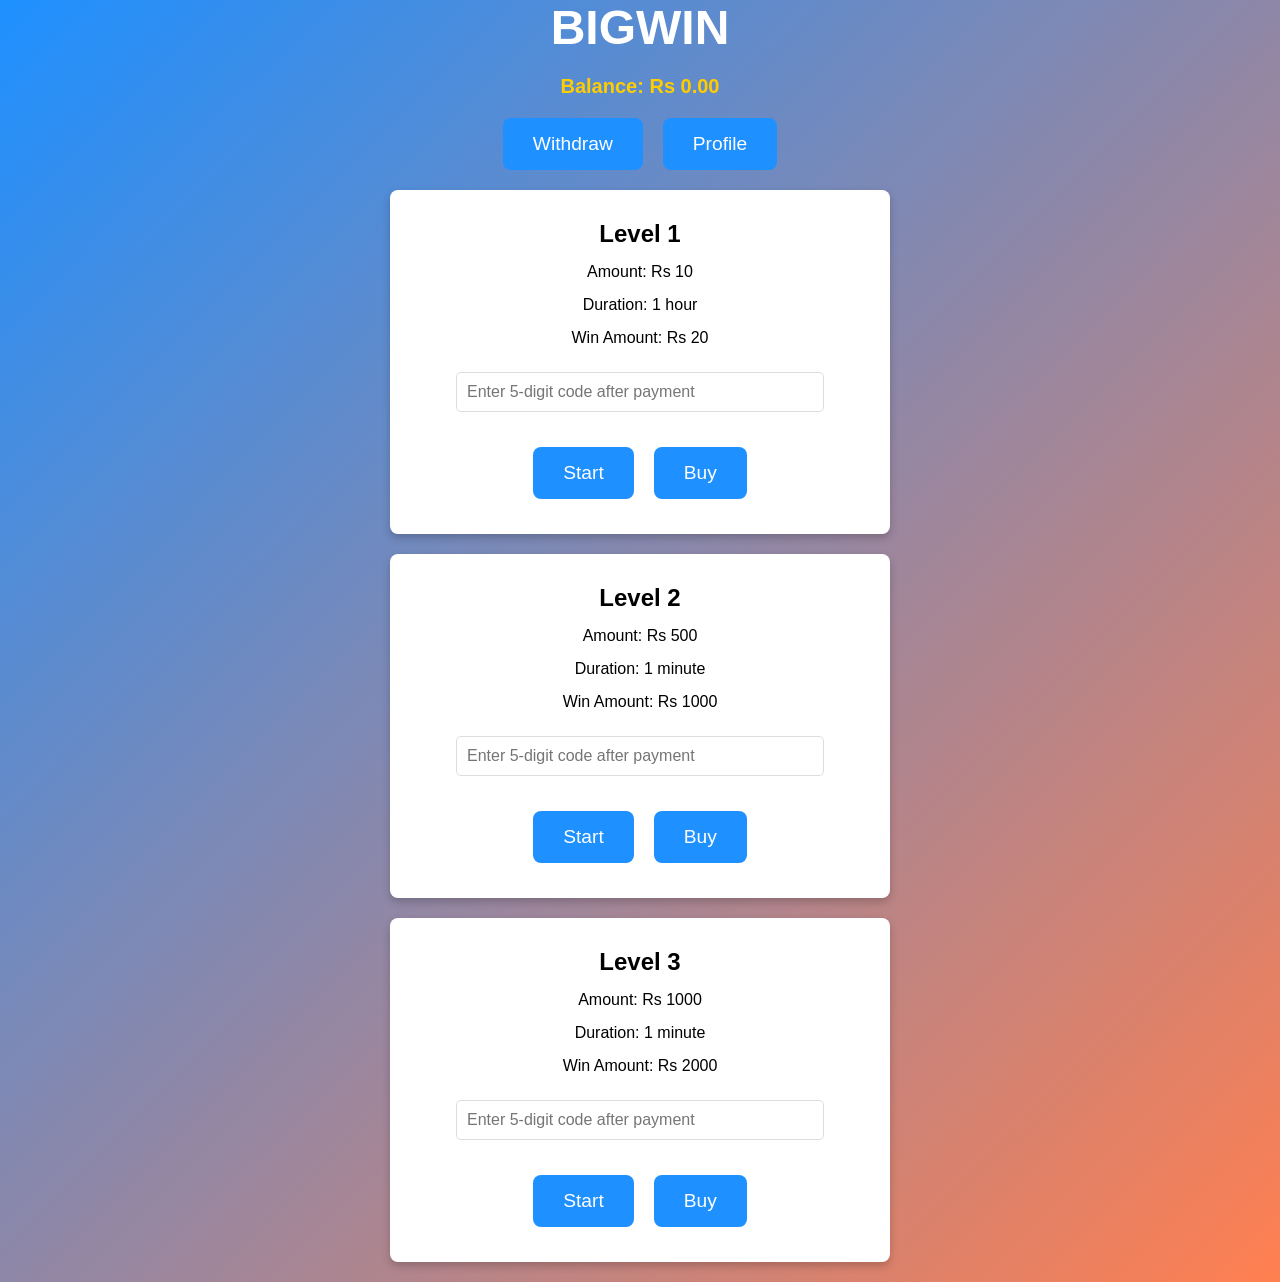
==== home.html @ 79a1d6db "Add files via upload" ====
<!DOCTYPE html>
<html lang="en">
  <head>
    <meta charset="UTF-8" />
    <meta name="viewport" content="width=device-width, initial-scale=1.0" />
    <title>BIGWIN</title>
    <link rel="stylesheet" href="home.css" />
    <script>
      // Function to set a cookie
      function setCookie(name, value, days) {
        const date = new Date();
        date.setTime(date.getTime() + days * 24 * 60 * 60 * 1000);
        document.cookie = `${name}=${value};expires=${date.toUTCString()};path=/`;
      }

      // Function to get a cookie value
      function getCookie(name) {
        const cookies = document.cookie.split(";");
        for (let i = 0; i < cookies.length; i++) {
          const cookie = cookies[i].trim();
          if (cookie.startsWith(`${name}=`)) {
            return cookie.substring(name.length + 1);
          }
        }
        return null;
      }

      // Function to update balance in the cookie and display it
      function updateBalance(amount) {
        let currentBalance = parseFloat(getCookie("balance")) || 0;
        currentBalance += amount;
        setCookie("balance", currentBalance.toFixed(2), 1); // Store in cookie, up to 1 day
        document.getElementById(
          "balanceAmount"
        ).textContent = `Rs ${currentBalance.toFixed(2)}`;
      }

      // Function to start or resume a timer
      function startTimer(id, duration) {
        let timer = duration; // Duration set to 1 hour (3600 seconds)
        const element = document.getElementById(id);

        // Display the timer
        element.style.display = "block";

        const interval = setInterval(() => {
          const hours = Math.floor(timer / 3600);
          const minutes = Math.floor((timer % 3600) / 60);
          const seconds = timer % 60;
          element.innerHTML = `${hours < 10 ? "0" : ""}${hours}:${
            minutes < 10 ? "0" : ""
          }${minutes}:${seconds < 10 ? "0" : ""}${seconds}`;
          timer--;

          // Save the timer in a cookie
          setCookie(`timer_${id}`, timer, 1);

          if (timer < 0) {
            clearInterval(interval);
            element.innerHTML = "Time's up!";
            setCookie(`timer_${id}`, "", -1); // Clear the cookie

            // Add Rs 20 to the balance ONLY after the timer ends
            updateBalance(20);
          }
        }, 1000);
      }

      // Function to verify input codes and start the timer
      function verifyCode(level, timerId) {
        const input = document.getElementById(`input-${level}`);
        let correctCode;
        const usedCode = getCookie(`usedCodeLevel${level}`); // Check if the code was used already

        if (usedCode) {
          displayError(level, "Only for one-time use");
          return;
        }

        if (level === 1) {
          correctCode = "12345";
        } else if (level === 2) {
          correctCode = "67890";
        } else if (level === 3) {
          correctCode = "abcde";
        }

        const errorMsg = document.getElementById(`error-${level}`);

        if (input.value === correctCode) {
          errorMsg.textContent = "";
          // Mark the code as used
          setCookie(`usedCodeLevel${level}`, "true", 1); // Set the code as used for 1 day

          // Check if a timer already exists in the cookie
          const savedTimer = getCookie(`timer_${timerId}`);
          if (savedTimer && !isNaN(savedTimer) && savedTimer > 0) {
            startTimer(timerId, parseInt(savedTimer)); // Start from saved cookie time
          } else {
            startTimer(timerId, 3600); // Start a new timer with 1-hour duration (3600 seconds)
          }
        } else {
          errorMsg.textContent = "Enter correct code";
        }
      }

      // Resume timers and balance on page load
      window.onload = () => {
        const levels = [1, 2, 3];
        levels.forEach((level) => {
          const timerId = `timer${level}`;
          const savedTimer = getCookie(`timer_${timerId}`);

          if (savedTimer && !isNaN(savedTimer) && savedTimer > 0) {
            const timerElement = document.getElementById(timerId);
            timerElement.style.display = "block"; // Ensure the timer is visible
            startTimer(timerId, parseInt(savedTimer));
          } else {
            // Hide the timer if no valid cookie exists
            const timerElement = document.getElementById(timerId);
            if (timerElement) {
              timerElement.style.display = "none";
              timerElement.innerHTML = ""; // Clear any content
            }
          }
        });

        // Initialize balance from the cookie and display it
        const savedBalance = getCookie("balance");
        if (savedBalance) {
          document.getElementById(
            "balanceAmount"
          ).textContent = `Rs ${savedBalance}`;
        } else {
          updateBalance(0); // Initialize balance to 0 if not present
        }
      };

      // Display error message in popup
      function displayError(level, message) {
        const errorPopup = document.getElementById("errorPopup");
        const errorMsg = document.getElementById("errorMessage");
        errorMsg.textContent = message;
        errorPopup.style.display = "block";
      }

      // Close the error popup
      function closePopup() {
        const errorPopup = document.getElementById("errorPopup");
        errorPopup.style.display = "none";
      }
    </script>
  </head>
  <body>
    <h1>BIGWIN</h1>
    <div id="balance" class="balance">
      Balance: <span id="balanceAmount">Rs 00.00</span>
    </div>

    <div class="button-container">
      <button class="button" onclick="window.location.href='d.html'">
        Withdraw
      </button>
      <button class="button" onclick="openProfilePopup()">Profile</button>
    </div>

    <div id="profilePopup" class="popup">
      <p>You need to cross the level too</p>
      <button class="close-btn" onclick="closePopup()">Close</button>
    </div>

    <!-- Level 1 -->
    <div class="container">
      <h2>Level 1</h2>
      <p>Amount: Rs 10</p>
      <p>Duration: 1 hour</p>
      <p>Win Amount: Rs 20</p>
      <input
        id="input-1"
        class="input-code"
        type="text"
        placeholder="Enter 5-digit code after payment"
      />
      <div class="button-container">
        <button class="button" onclick="verifyCode(1, 'timer1')">Start</button>
        <button class="button" onclick="window.location.href='deposit.html'">
          Buy
        </button>
      </div>
      <div class="error" id="error-1"></div>
      <div class="timer" id="timer1"></div>
    </div>

    


    <!-- Level 2 -->
    <div class="container">
      <h2>Level 2</h2>
      <p>Amount: Rs 500</p>
      <p>Duration: 1 minute</p>
      <p>Win Amount: Rs 1000</p>
      <input
        id="input-2"
        class="input-code"
        type="text"
        placeholder="Enter 5-digit code after payment"
      />
      <div class="button-container">
        <button class="button" onclick="verifyCode(2, 'timer2')">Start</button>
        <button class="button" onclick="window.location.href='deposit.html'">
          Buy
        </button>
      </div>
      <div class="error" id="error-2"></div>
      <div class="timer" id="timer2"></div>
    </div>

    <!-- Level 3 -->
    <div class="container">
      <h2>Level 3</h2>
      <p>Amount: Rs 1000</p>
      <p>Duration: 1 minute</p>
      <p>Win Amount: Rs 2000</p>
      <input
        id="input-3"
        class="input-code"
        type="text"
        placeholder="Enter 5-digit code after payment"
      />
      <div class="button-container">
        <button class="button" onclick="verifyCode(3, 'timer3')">Start</button>
        <button class="button" onclick="window.location.href='deposit.html'">
          Buy
        </button>
      </div>
      <div class="error" id="error-3"></div>
      <div class="timer" id="timer3"></div>
    </div>

    <!-- Error Popup -->
    <div id="errorPopup" class="popup">
      <p id="errorMessage"></p>
      <button class="close-btn" onclick="closePopup()">
        ONLY FOR ONE TIME TAP TO CLOSE
      </button>
    </div>
  </body>
</html>
---- home.css ----
* {
  margin: 0;
  padding: 0;
  box-sizing: border-box;
  font-family: Arial, sans-serif;
}
body {
  display: flex;
  align-items: center;
  justify-content: center;
  flex-direction: column;
  min-height: 100vh;
  background: linear-gradient(135deg, #1e90ff, #ff7f50);
  overflow-y: auto; /* Allow vertical scrolling */
  padding-bottom: 20px;
}

h1 {
  font-size: 3rem;
  color: #fff;
  animation: fadeIn 1.5s forwards, bounce 1s infinite alternate;
}
@keyframes bounce {
  from {
    transform: translateY(0);
  }
  to {
    transform: translateY(-10px);
  }
}

.button-container {
  display: flex;
  justify-content: center; /* Centers buttons horizontally */
  gap: 20px; /* Spacing between the buttons */
  margin-top: 20px;
}
.button {
  padding: 15px 30px;
  font-size: 1.2rem;
  color: #fff;
  background-color: #1e90ff;
  border: none;
  border-radius: 8px;
  cursor: pointer;
  transition: transform 0.3s ease, background-color 0.3s ease,
    box-shadow 0.3s ease;
  animation: fadeInUp 1.5s forwards;
}
.button:hover {
  background-color: #ff7f50;
  transform: translateY(-5px);
  box-shadow: 0 4px 10px rgba(255, 127, 80, 0.5);
}
@keyframes fadeInUp {
  from {
    opacity: 0;
    transform: translateY(20px);
  }
  to {
    opacity: 1;
    transform: translateY(0);
  }
}
.button:focus {
  outline: none;
  box-shadow: 0 0 10px rgba(30, 144, 255, 0.6);
}

.background-animation {
  position: absolute;
  width: 100vw;
  height: 100vh;
  overflow: hidden;
  z-index: -1;
}
.background-animation span {
  position: absolute;
  display: block;
  width: 60px;
  height: 60px;
  background: rgba(255, 255, 255, 0.15);
  border-radius: 50%;
  animation: animate 25s linear infinite;
}
.background-animation span:nth-child(odd) {
  background: rgba(255, 255, 255, 0.2);
}
@keyframes animate {
  0% {
    transform: scale(0) translateY(0);
    opacity: 1;
  }
  100% {
    transform: scale(1) translateY(-100vh);
    opacity: 0;
  }
}
.background-animation span:nth-child(1) {
  left: 5%;
  animation-delay: 0s;
}
.background-animation span:nth-child(2) {
  left: 25%;
  animation-delay: 3s;
}
.background-animation span:nth-child(3) {
  left: 50%;
  animation-delay: 6s;
}
.background-animation span:nth-child(4) {
  left: 75%;
  animation-delay: 9s;
}
.background-animation span:nth-child(5) {
  left: 95%;
  animation-delay: 12s;
}

.popup {
  display: none;
  position: fixed;
  top: 50%;
  left: 50%;
  transform: translate(-50%, -50%);
  width: 300px;
  padding: 20px;
  background-color: #fff;
  border-radius: 8px;
  box-shadow: 0 4px 8px rgba(0, 0, 0, 0.2);
  text-align: center;
  z-index: 1;
}
.popup p {
  font-size: 1.1rem;
  color: #333;
  margin-bottom: 20px;
}
.close-btn {
  padding: 10px 20px;
  font-size: 1rem;
  color: #fff;
  background-color: #1e90ff;
  border: none;
  border-radius: 5px;
  cursor: pointer;
}
.close-btn:hover {
  background-color: #ff7f50;
}

/* Container Styles */
.container {
  width: 90%;
  max-width: 500px;
  background: #fff;
  border-radius: 8px;
  padding: 30px 20px; /* Increased padding for better space */
  margin-top: 20px;
  box-shadow: 0 4px 8px rgba(0, 0, 0, 0.2);
  text-align: center;
  transition: transform 0.3s;
  cursor: pointer;
  display: flex;
  flex-direction: column;
  align-items: center;
}

.container h2,
.container p,
.container .input-code {
  margin-bottom: 15px;
}

/* Input Fields */
.input-code {
  padding: 10px;
  margin-top: 10px;
  width: 80%;
  font-size: 1rem;
  border: 1px solid #ddd;
  border-radius: 5px;
}

/* Error Message Styling */
.error {
  color: red;
  font-size: 0.9rem;
  margin-top: 5px;
}

/* Timer Styling */
.timer {
  font-size: 1.2rem;
  color: #ff7f50;
  font-weight: bold;
  margin-top: 10px;
}

/* Scroll Buttons Styles */
.scroll-buttons {
  position: fixed;
  right: 20px;
  bottom: 20px;
  display: flex;
  flex-direction: column;
  gap: 10px;
}

.scroll-button {
  padding: 10px;
  background-color: rgba(255, 255, 255, 0.8);
  border: none;
  border-radius: 50%;
  cursor: pointer;
  font-size: 1.5rem;
  transition: background-color 0.3s ease;
}

.scroll-button:hover {
  background-color: rgba(255, 127, 80, 0.7);
}

/* Responsive Styles */
@media (max-width: 600px) {
  h1 {
    font-size: 2.5rem;
  }
  .button {
    padding: 10px 20px;
    font-size: 1rem;
  }
  .container {
    padding: 20px 15px;
  }
}
/* Styling for the Balance section */
#balance {
  font-size: 20px;
  color: #ffcc00; /* Gold color for emphasis */
  text-align: center;
  margin-top: 20px;
  font-weight: bold;
  animation: balanceAnimation 2s ease-in-out infinite;
}

/* Keyframes for the balance animation */
@keyframes balanceAnimation {
  0% {
    transform: scale(1);
    opacity: 1;
  }
  50% {
    transform: scale(1.2);
    opacity: 0.8;
  }
  100% {
    transform: scale(1);
    opacity: 1;
  }
}
.popup {
  display: none;
  position: fixed;
  top: 50%;
  left: 50%;
  transform: translate(-50%, -50%);
  background-color: #333; /* Solid dark background */
  color: white;
  padding: 20px;
  border-radius: 10px;
  box-shadow: 0px 0px 15px rgba(0, 0, 0, 0.5);
  text-align: center;
  z-index: 1000; /* Ensure it appears above other content */
}

.popup p {
  margin: 10px 0;
  font-size: 18px;
  font-weight: bold; /* Make the message bold */
}

.close-btn {
  background-color: #ff4c4c; /* Red background for close button */
  color: white;
  border: none;
  padding: 10px 20px;
  border-radius: 5px;
  cursor: pointer;
  font-size: 16px;
  transition: background-color 0.3s ease;
}

.close-btn:hover {
  background-color: #cc0000; /* Darker red on hover */
}
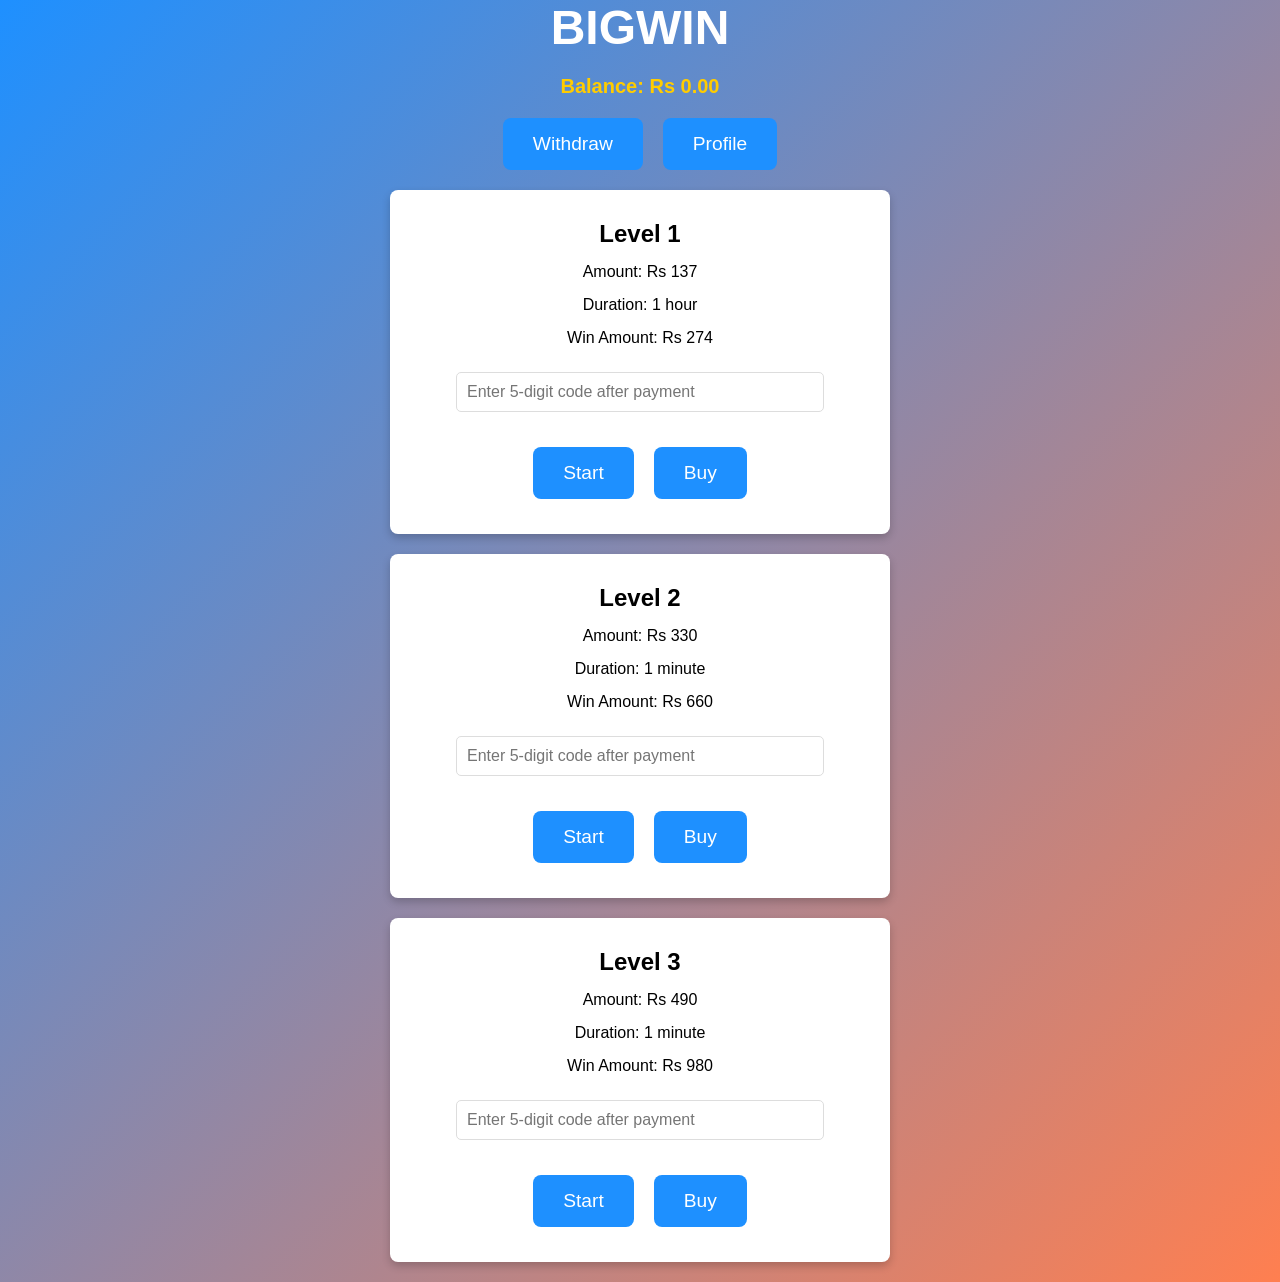
==== commit e05c7c0f: "Update home.html" ====
--- a/home.html
+++ b/home.html
@@ -172,9 +172,9 @@
     <!-- Level 1 -->
     <div class="container">
       <h2>Level 1</h2>
-      <p>Amount: Rs 10</p>
+      <p>Amount: Rs 137</p>
       <p>Duration: 1 hour</p>
-      <p>Win Amount: Rs 20</p>
+      <p>Win Amount: Rs 274</p>
       <input
         id="input-1"
         class="input-code"
@@ -197,9 +197,9 @@
     <!-- Level 2 -->
     <div class="container">
       <h2>Level 2</h2>
-      <p>Amount: Rs 500</p>
+      <p>Amount: Rs 330</p>
       <p>Duration: 1 minute</p>
-      <p>Win Amount: Rs 1000</p>
+      <p>Win Amount: Rs 660</p>
       <input
         id="input-2"
         class="input-code"
@@ -219,9 +219,9 @@
     <!-- Level 3 -->
     <div class="container">
       <h2>Level 3</h2>
-      <p>Amount: Rs 1000</p>
+      <p>Amount: Rs 490</p>
       <p>Duration: 1 minute</p>
-      <p>Win Amount: Rs 2000</p>
+      <p>Win Amount: Rs 980</p>
       <input
         id="input-3"
         class="input-code"
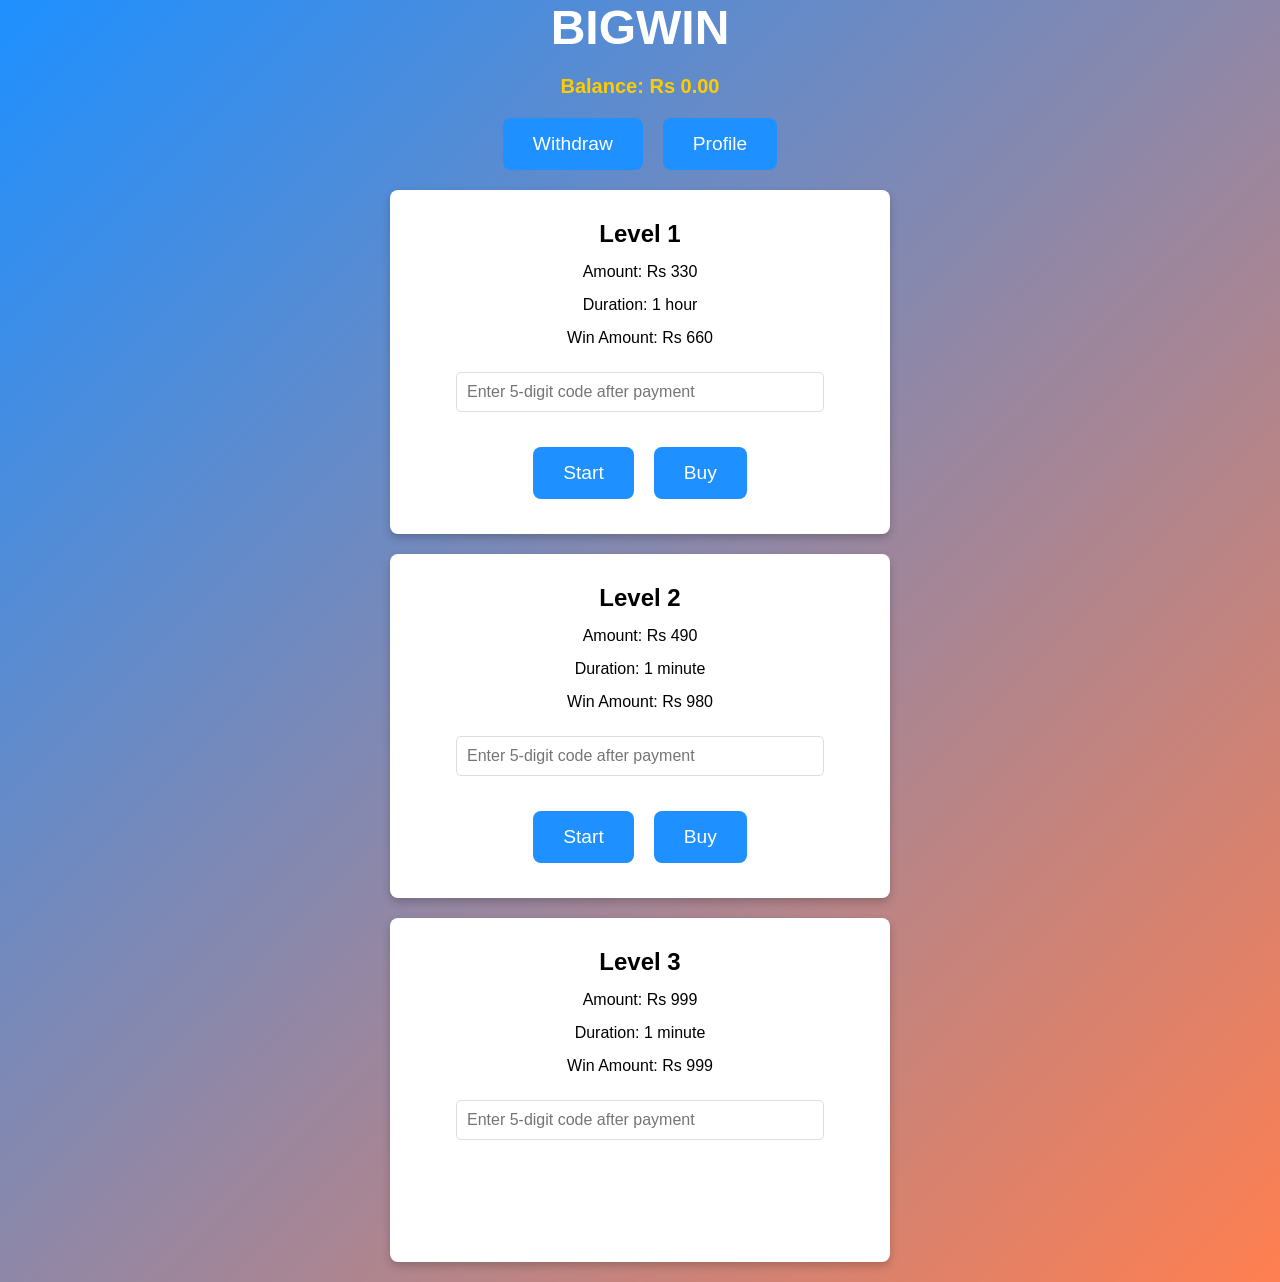
==== commit e0084bc1: "Update home.html" ====
--- a/home.html
+++ b/home.html
@@ -172,9 +172,9 @@
     <!-- Level 1 -->
     <div class="container">
       <h2>Level 1</h2>
-      <p>Amount: Rs 137</p>
+      <p>Amount: Rs 330</p>
       <p>Duration: 1 hour</p>
-      <p>Win Amount: Rs 274</p>
+      <p>Win Amount: Rs 660</p>
       <input
         id="input-1"
         class="input-code"
@@ -197,9 +197,9 @@
     <!-- Level 2 -->
     <div class="container">
       <h2>Level 2</h2>
-      <p>Amount: Rs 330</p>
+      <p>Amount: Rs 490</p>
       <p>Duration: 1 minute</p>
-      <p>Win Amount: Rs 660</p>
+      <p>Win Amount: Rs 980</p>
       <input
         id="input-2"
         class="input-code"
@@ -219,9 +219,9 @@
     <!-- Level 3 -->
     <div class="container">
       <h2>Level 3</h2>
-      <p>Amount: Rs 490</p>
+      <p>Amount: Rs 999</p>
       <p>Duration: 1 minute</p>
-      <p>Win Amount: Rs 980</p>
+      <p>Win Amount: Rs 999</p>
       <input
         id="input-3"
         class="input-code"
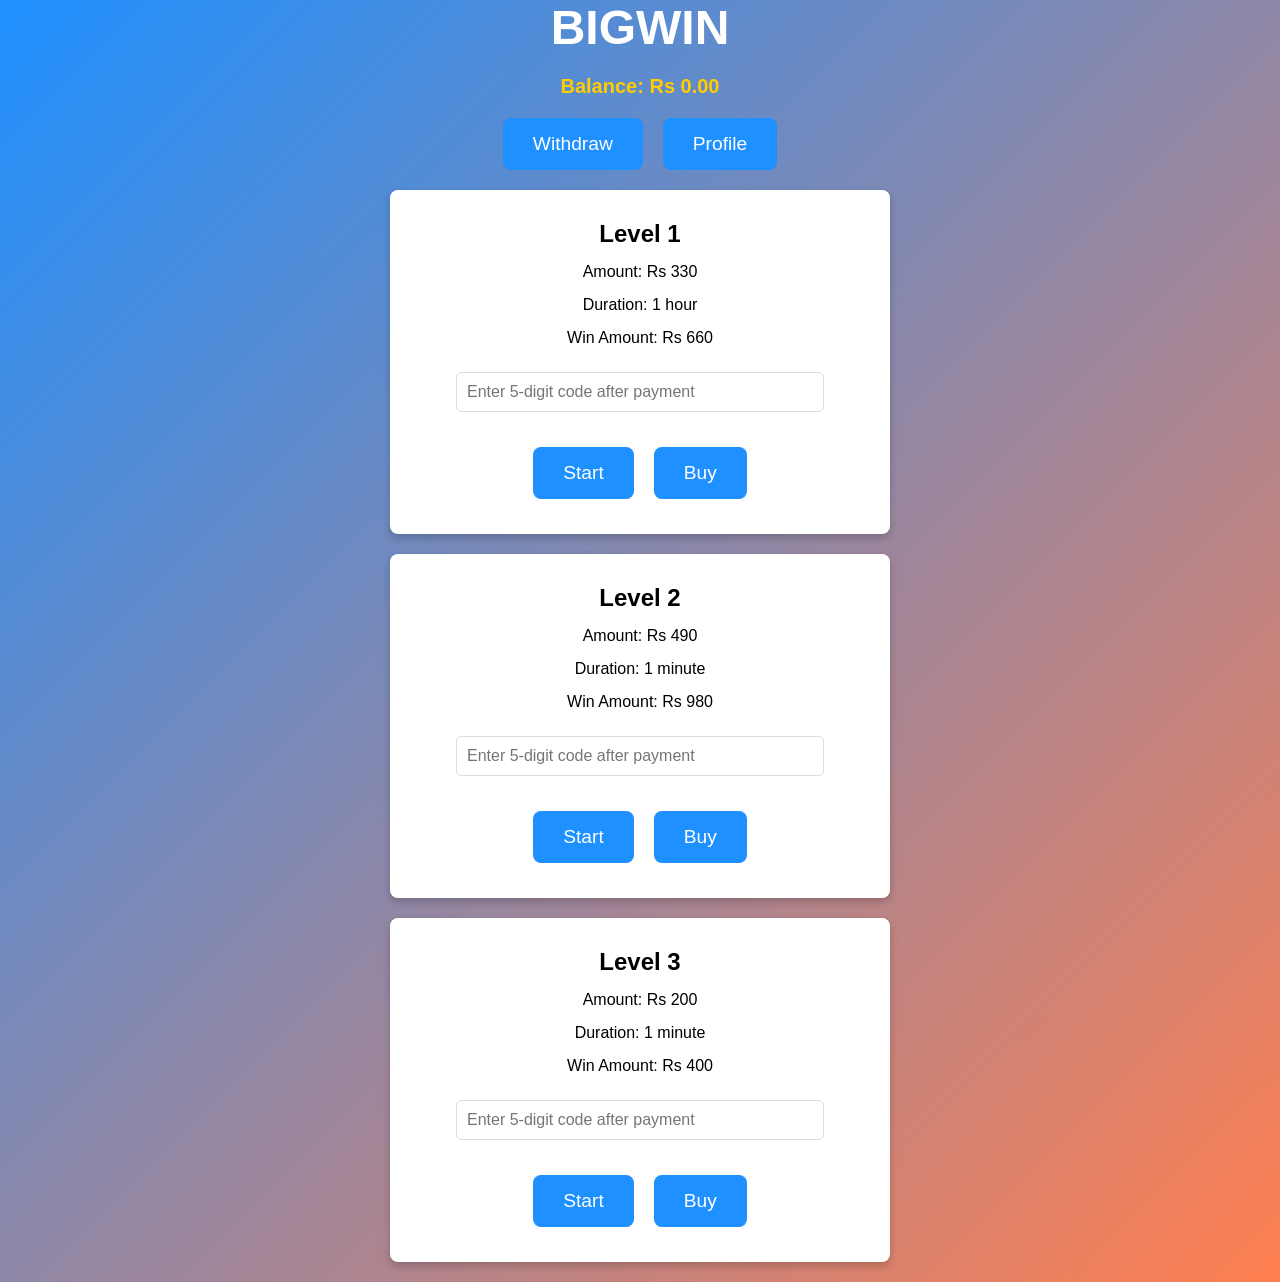
==== commit 804a5b6f: "Update home.html" ====
--- a/home.html
+++ b/home.html
@@ -219,9 +219,9 @@
     <!-- Level 3 -->
     <div class="container">
       <h2>Level 3</h2>
-      <p>Amount: Rs 999</p>
+      <p>Amount: Rs 200</p>
       <p>Duration: 1 minute</p>
-      <p>Win Amount: Rs 999</p>
+      <p>Win Amount: Rs 400</p>
       <input
         id="input-3"
         class="input-code"
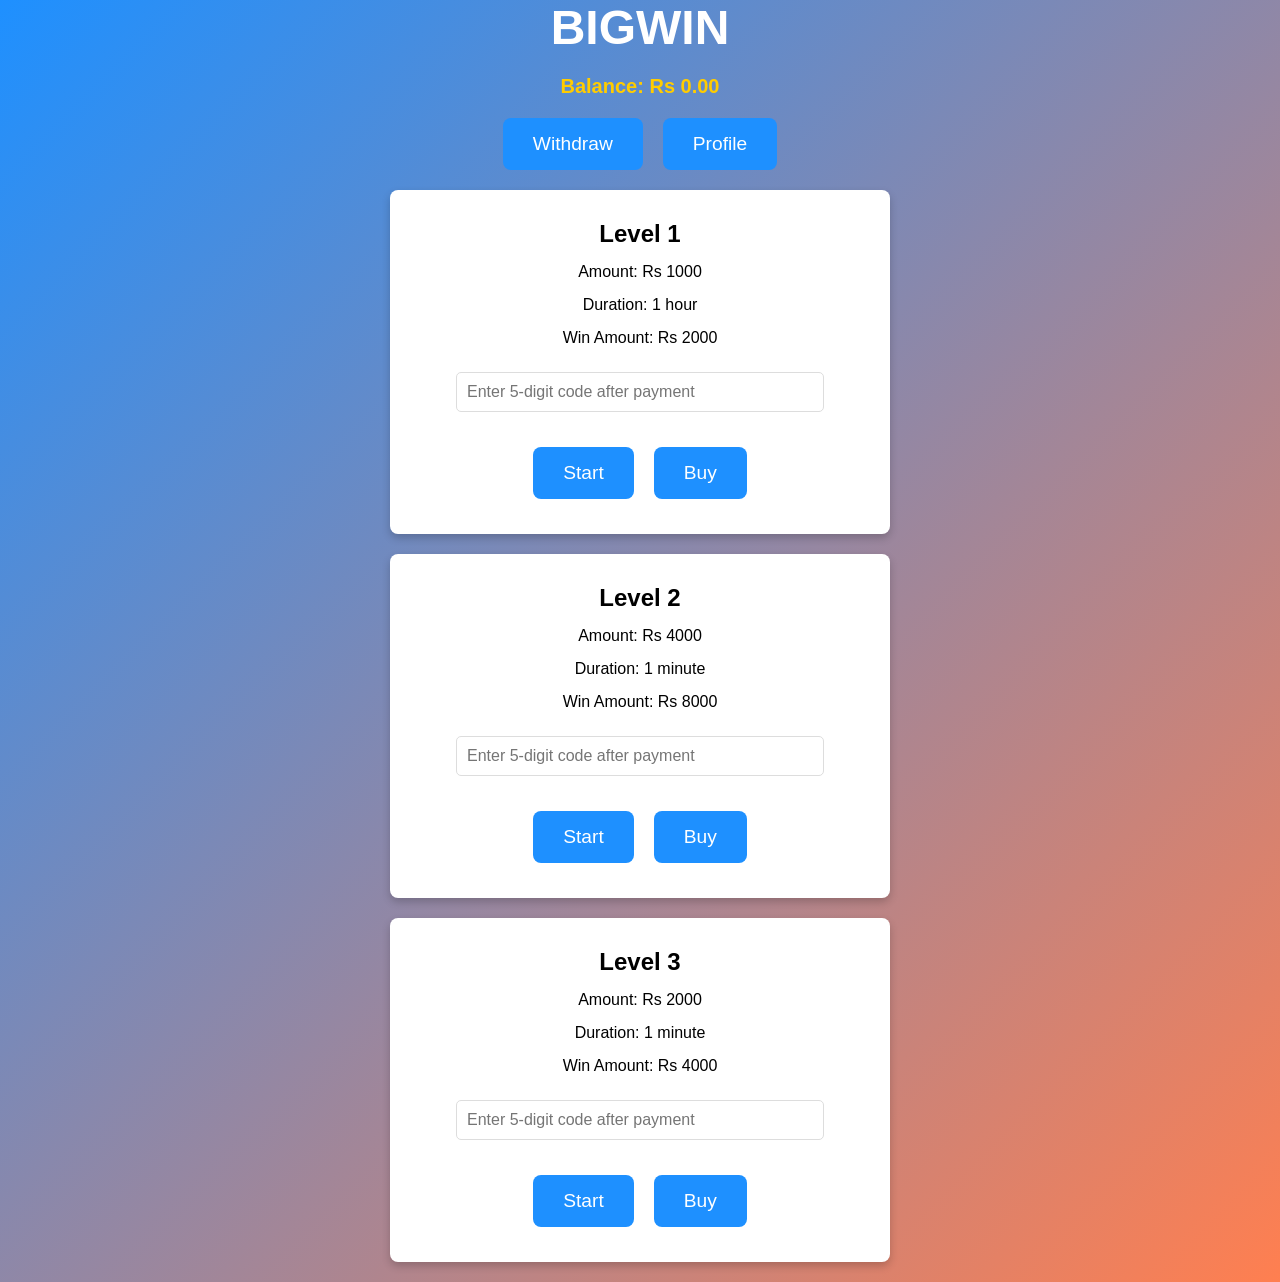
==== commit 074253df: "Update home.html" ====
--- a/home.html
+++ b/home.html
@@ -172,9 +172,9 @@
     <!-- Level 1 -->
     <div class="container">
       <h2>Level 1</h2>
-      <p>Amount: Rs 330</p>
+      <p>Amount: Rs 1000</p>
       <p>Duration: 1 hour</p>
-      <p>Win Amount: Rs 660</p>
+      <p>Win Amount: Rs 2000</p>
       <input
         id="input-1"
         class="input-code"
@@ -197,9 +197,9 @@
     <!-- Level 2 -->
     <div class="container">
       <h2>Level 2</h2>
-      <p>Amount: Rs 490</p>
+      <p>Amount: Rs 4000</p>
       <p>Duration: 1 minute</p>
-      <p>Win Amount: Rs 980</p>
+      <p>Win Amount: Rs 8000</p>
       <input
         id="input-2"
         class="input-code"
@@ -219,9 +219,9 @@
     <!-- Level 3 -->
     <div class="container">
       <h2>Level 3</h2>
-      <p>Amount: Rs 200</p>
+      <p>Amount: Rs 2000</p>
       <p>Duration: 1 minute</p>
-      <p>Win Amount: Rs 400</p>
+      <p>Win Amount: Rs 4000</p>
       <input
         id="input-3"
         class="input-code"
